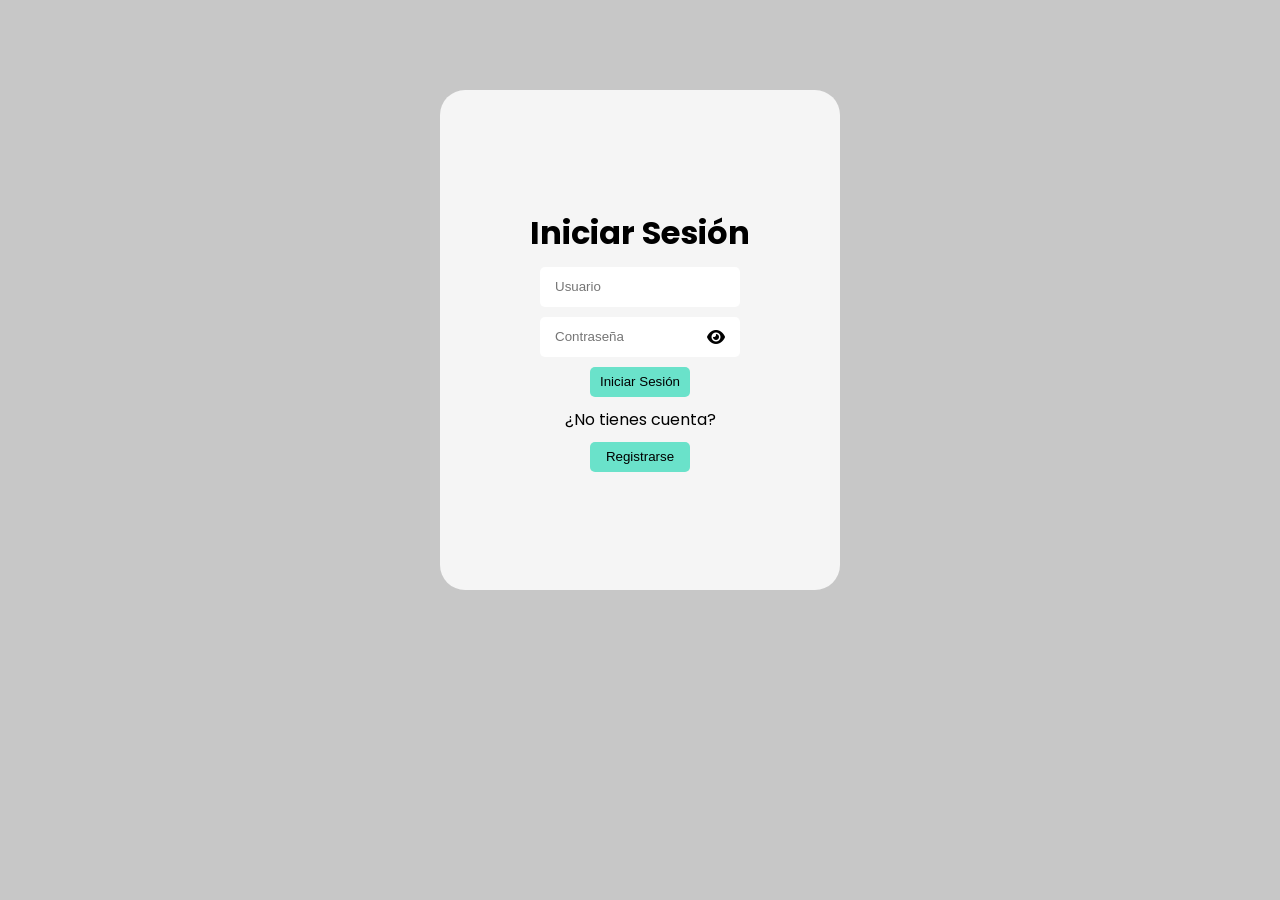
==== frontend/index.html @ 6a9301d7 "added style and validation" ====
<!DOCTYPE html>
<html lang="en">
<head>
    <meta charset="UTF-8">
    <title>Inicio de Sesión</title>
    <script type="module" src="src/login.js"></script>
    <link rel="stylesheet" href="src/styles/styles_login.css">
    <style>
        @import url('https://fonts.googleapis.com/css2?family=Poppins:ital,wght@0,100;0,200;0,300;0,400;0,500;0,600;0,700;0,800;0,900;1,100;1,200;1,300;1,400;1,500;1,600;1,700;1,800;1,900&display=swap');
    </style>
    <link rel="stylesheet" href="https://cdnjs.cloudflare.com/ajax/libs/font-awesome/6.7.2/css/all.min.css">
</head>
<body>
    <div class="container">
        <div class="user-act-section">
            <h1 class="title">Iniciar Sesión</h1>
            <div class="fields">
                <input id="login-user-name" type="text" placeholder="Usuario" class="input-text" required>
            </div>

            <div class="fields">
                <input id="password-user" type="password" placeholder="Contraseña"class="input-text" required>
                <i id="view-passw" class="fa-solid fa-eye show-pass"></i>
                
            </div>

            <button class="button" id="login">Iniciar Sesión</button>
            <div>
                <p>¿No tienes cuenta?</p>
            </div> 
            <button class="button" id="signin">Registrarse</button>
        </div>   
          
    </div>
</body>
</html>
---- frontend/src/styles/styles_login.css ----
*{
    margin: 0;
    padding: 0;
    box-sizing: border-box;
}

body {
    background-color: rgb(199, 199, 199);
    min-height: 100vh;
    display: flex;
    font-family: "Poppins", serif;
    font-weight: 400;
    font-style: normal;
}

.container {
    background-color: whitesmoke;
    width: 400px;
    height: 500px;
    border-radius: 25px;
    padding: 25px;
    display: flex;
    flex-direction: column;
    justify-content: center;
    gap: 30px;
    margin: 10vh auto;
}

.input-text{
    width: 100%;
    height: 100%;
    background: #fff;
    border:none;
    padding: 5px 15px;
    outline: none;
    border-radius: 5px;
    padding-right: 45px;
}

.user-act-section {
    display: flex;
    flex-direction: column;
    align-items: center;
    gap: 10px;
}

.fields {
    position: relative;
    width: 200px;
    height: 40px;
}

.show-pass{
    position: absolute;
    right: 15px;
    top: 50%;
    transform: translateY(-50%);
    cursor: pointer;


}

.button{
    border-radius: 5px;
    height: 30px;
    width: 100px;
    background: #6ae2ca;
    outline: none;
    border: none;

}

.button:hover {background-color: #4250a7}

.button:active {
  background-color: #4250a7;
  box-shadow: 0 5px #666;
  transform: translateY(4px);
}
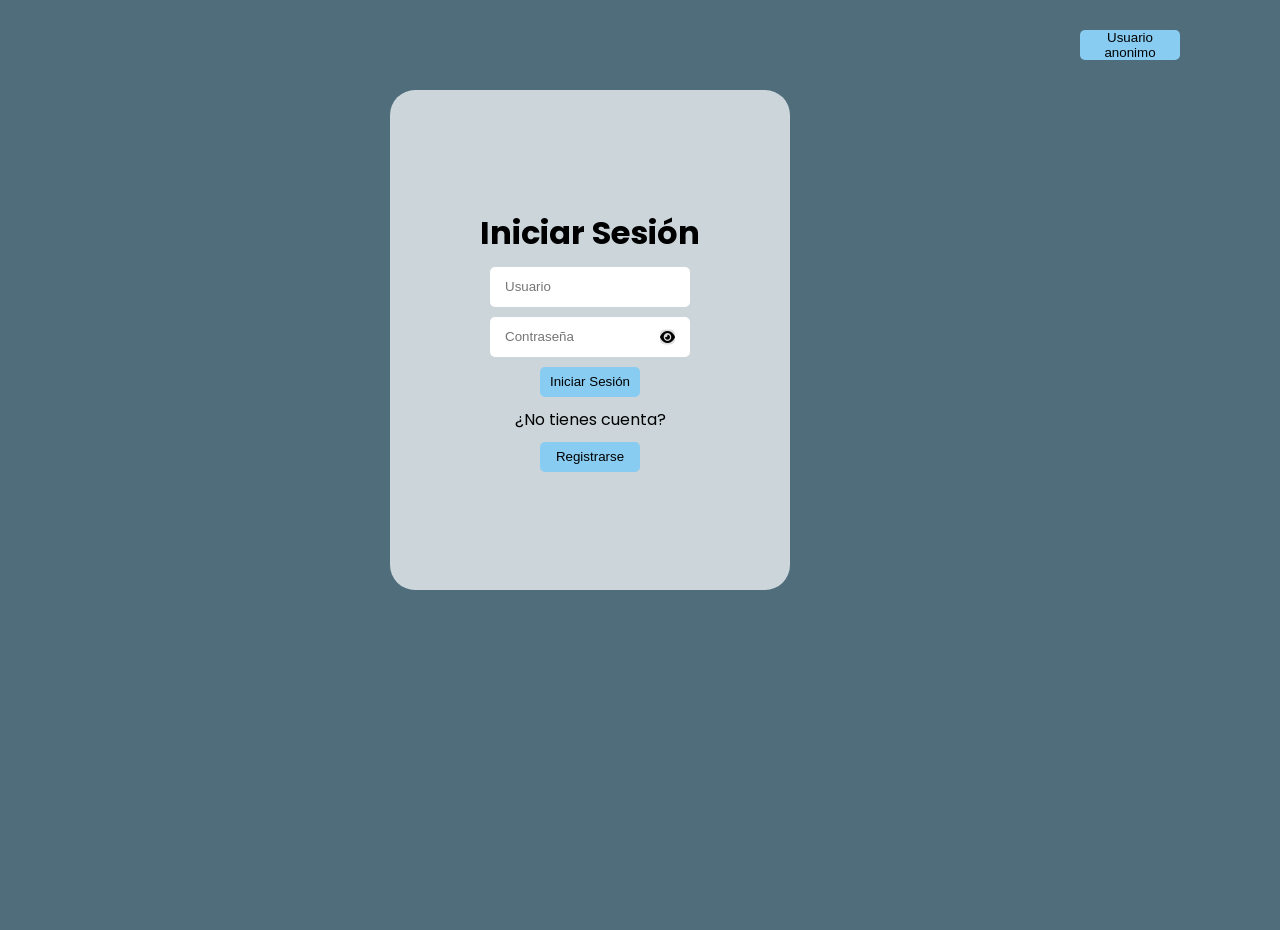
==== commit c98bd539: "added show button and anonym session" ====
--- a/frontend/index.html
+++ b/frontend/index.html
@@ -20,7 +20,7 @@
 
             <div class="fields">
                 <input id="password-user" type="password" placeholder="Contraseña"class="input-text" required>
-                <i id="view-passw" class="fa-solid fa-eye show-pass"></i>
+                <button id="view-passw" class="show-pass"><i class="fa fa-eye"> </i> </button>
                 
             </div>
 
@@ -32,5 +32,8 @@
         </div>   
           
     </div>
+    <div class="anonimoB">
+        <button id="anonym-user" class="button" >Usuario anonimo</button>
+    </div>
 </body>
 </html>
--- a/frontend/src/styles/styles_login.css
+++ b/frontend/src/styles/styles_login.css
@@ -5,7 +5,7 @@
 }
 
 body {
-    background-color: rgb(199, 199, 199);
+    background-color: #4F6D7A;
     min-height: 100vh;
     display: flex;
     font-family: "Poppins", serif;
@@ -14,7 +14,7 @@
 }
 
 .container {
-    background-color: whitesmoke;
+    background-color: #cbd5da;
     width: 400px;
     height: 500px;
     border-radius: 25px;
@@ -56,7 +56,9 @@
     top: 50%;
     transform: translateY(-50%);
     cursor: pointer;
-
+    border: none;
+    background-color: #ddd;
+    border-radius: 5px;
 
 }
 
@@ -64,16 +66,27 @@
     border-radius: 5px;
     height: 30px;
     width: 100px;
-    background: #6ae2ca;
+    background: #88CCF1;
     outline: none;
     border: none;
 
 }
 
-.button:hover {background-color: #4250a7}
+.button:hover {
+    background-color: #2D848A;
+    color: white
+}
 
 .button:active {
-  background-color: #4250a7;
+  background-color: #2D848A;
+  color: white;
   box-shadow: 0 5px #666;
   transform: translateY(4px);
+}
+
+.anonimoB{
+    position: relative;
+    top: 30px; 
+    right: 100px;
+    display: inline-block;
 }
